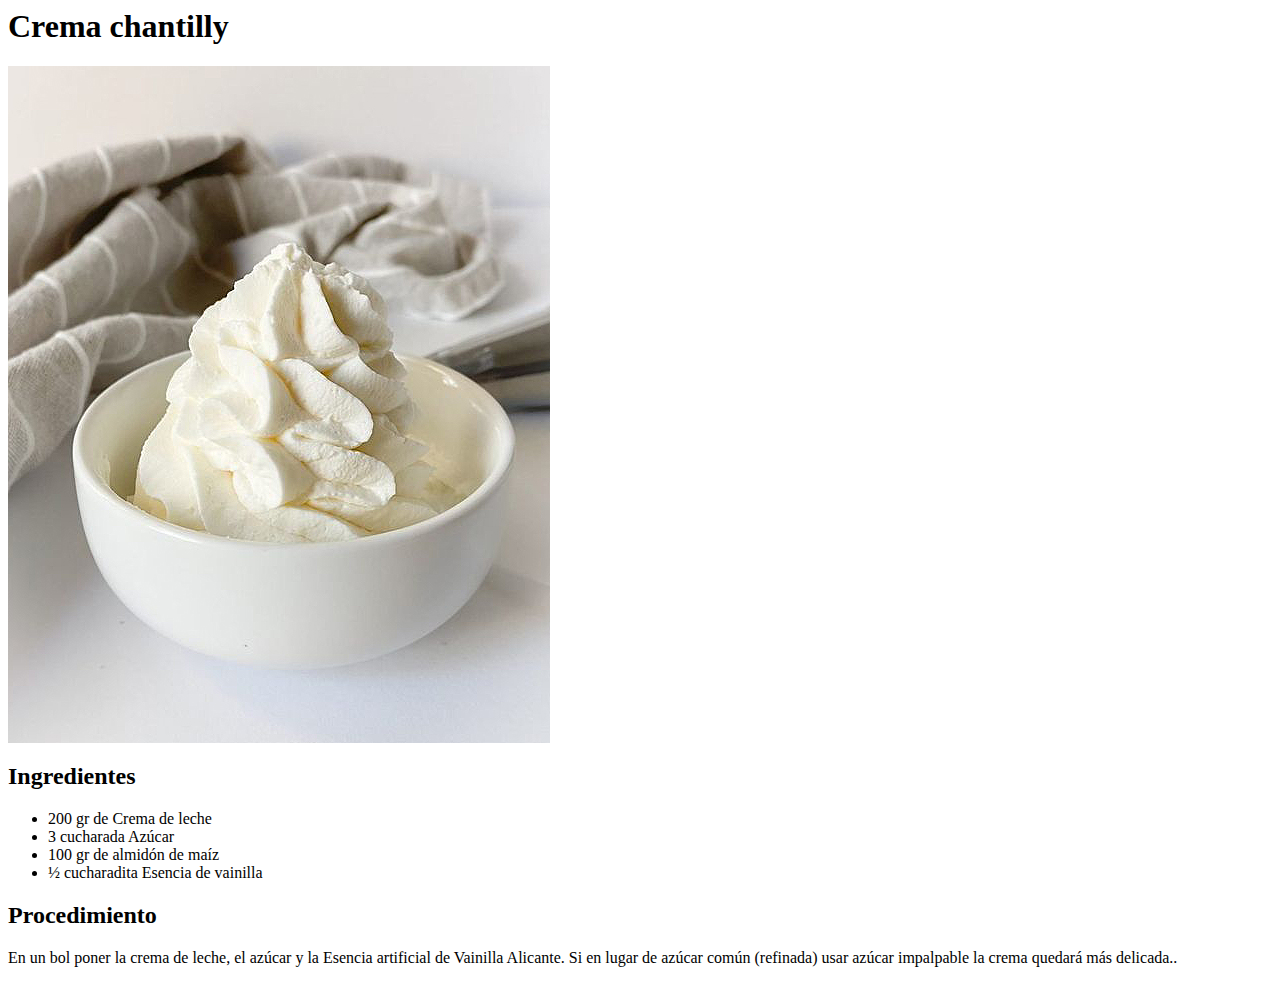
==== Cremachantilly.html @ 6ea24f68 "Recetario" ====
<!DOCTYPE htm>
<html lang="es">
    <head>
        <title>Crema chantilly</title>
    </head>
    <body>
      <main>
        <h1>Crema chantilly</h1>
         <img src="./Crema chantily.jpg"/>
         <div>
           <h2>Ingredientes</h2>
            <ul>
             <li>200 gr de Crema de leche</li>
             <li>3 cucharada Azúcar</li>
             <li>100 gr de almidón de maíz</li>
             <li>½ cucharadita Esencia de vainilla</li>
            </ul>
          </div>
           
          <div>
            <h2>Procedimiento</h2>
              <p>En un bol poner la crema de leche, el azúcar y la Esencia artificial de Vainilla Alicante. Si en lugar de azúcar común (refinada) usar azúcar impalpable la crema quedará más delicada..<p>  
          </div>
          
        </main>
      </body>
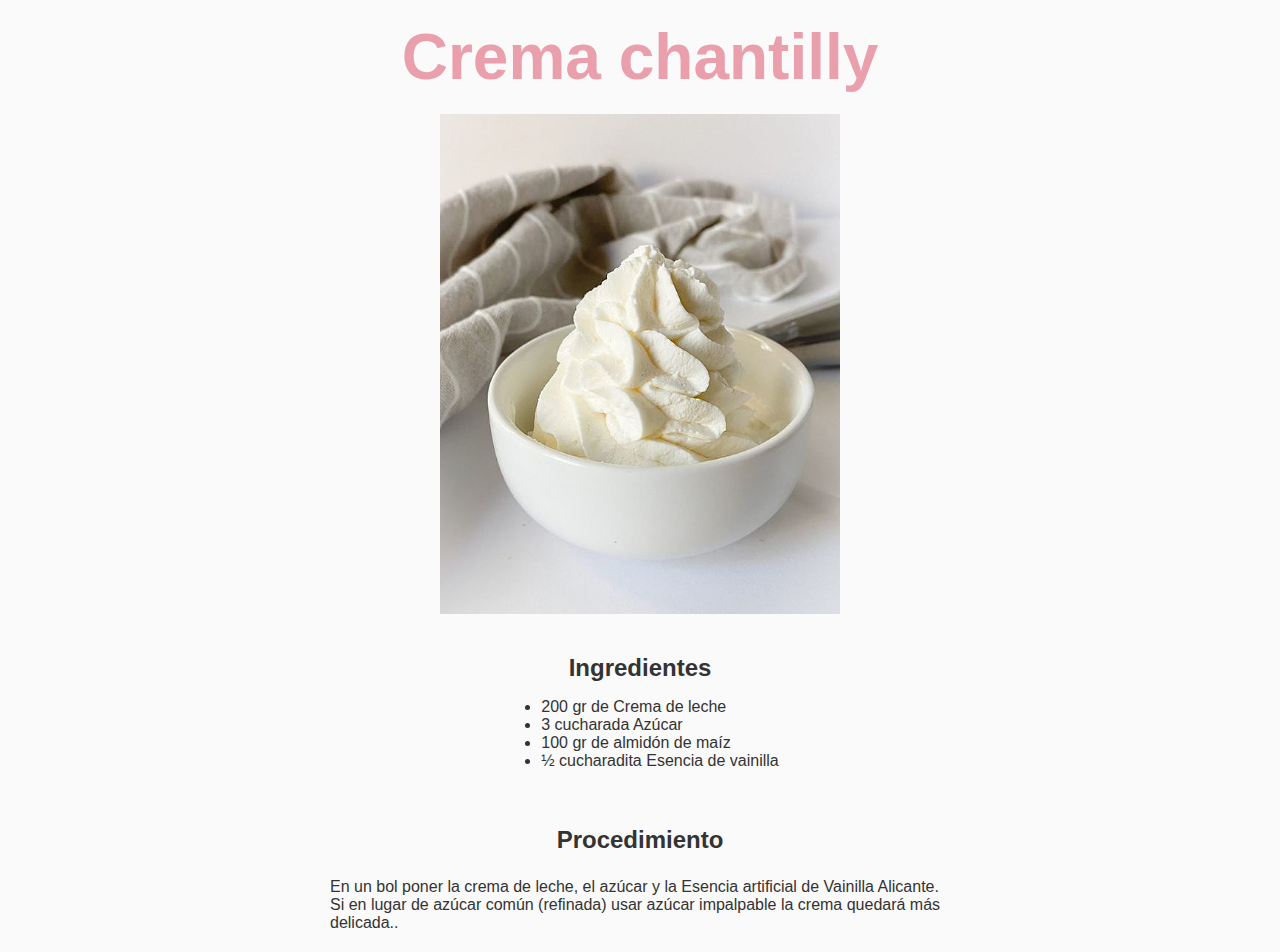
==== commit 5332dfe4: "html Mis recetas" ====
--- a/Cremachantilly.html
+++ b/Cremachantilly.html
@@ -2,12 +2,15 @@
 <html lang="es">
     <head>
         <title>Crema chantilly</title>
+        <link rel="stylesheet" href="stylescrchantilly.css"/>
     </head>
     <body>
       <main>
-        <h1>Crema chantilly</h1>
-         <img src="./Crema chantily.jpg"/>
-         <div>
+        <div class="title" id="principal">
+          <h1>Crema chantilly</h1>
+          <img class="imagen" src="./Crema chantily.jpg"/>
+        </div>
+         <div class="Ingredientes">
            <h2>Ingredientes</h2>
             <ul>
              <li>200 gr de Crema de leche</li>
@@ -17,8 +20,8 @@
             </ul>
           </div>
            
-          <div>
-            <h2>Procedimiento</h2>
+          <div class="Procedimiento">
+            <h2 class="title2">Procedimiento</h2>
               <p>En un bol poner la crema de leche, el azúcar y la Esencia artificial de Vainilla Alicante. Si en lugar de azúcar común (refinada) usar azúcar impalpable la crema quedará más delicada..<p>  
           </div>
           
--- a/stylescrchantilly.css
+++ b/stylescrchantilly.css
@@ -0,0 +1,52 @@
+body {
+    font-family: "Arial", sans-serif;
+    background-color: #fafafa;
+    color: #333;
+    margin: 20px;
+  
+    p,
+    h1,
+    h2,
+    h3,
+    h4,
+    h5,
+    h6 {
+      margin: 0px;
+    }
+  }
+  
+  #principal {
+    font-size: 2em;
+    color: rgb(234, 160, 172);
+    display: flex;
+    flex-direction: column;
+    align-items: center;
+  }
+  
+  .imagen {
+    width: 400px;
+    margin-top: 20px;
+  }
+  
+  .Ingredientes {
+    width: fit-content;
+    display: flex;
+    flex-direction: column;
+    align-items: center;
+    margin:auto;
+    margin-top: 40px;
+  }
+  
+  .Procedimiento {
+    display:flex;
+    flex-direction: column;
+    align-items: center;
+    width: 50%;
+    margin: auto;
+    margin-top: 40px;
+    
+}
+.title2 {
+    margin-block-end: 1em;
+
+}